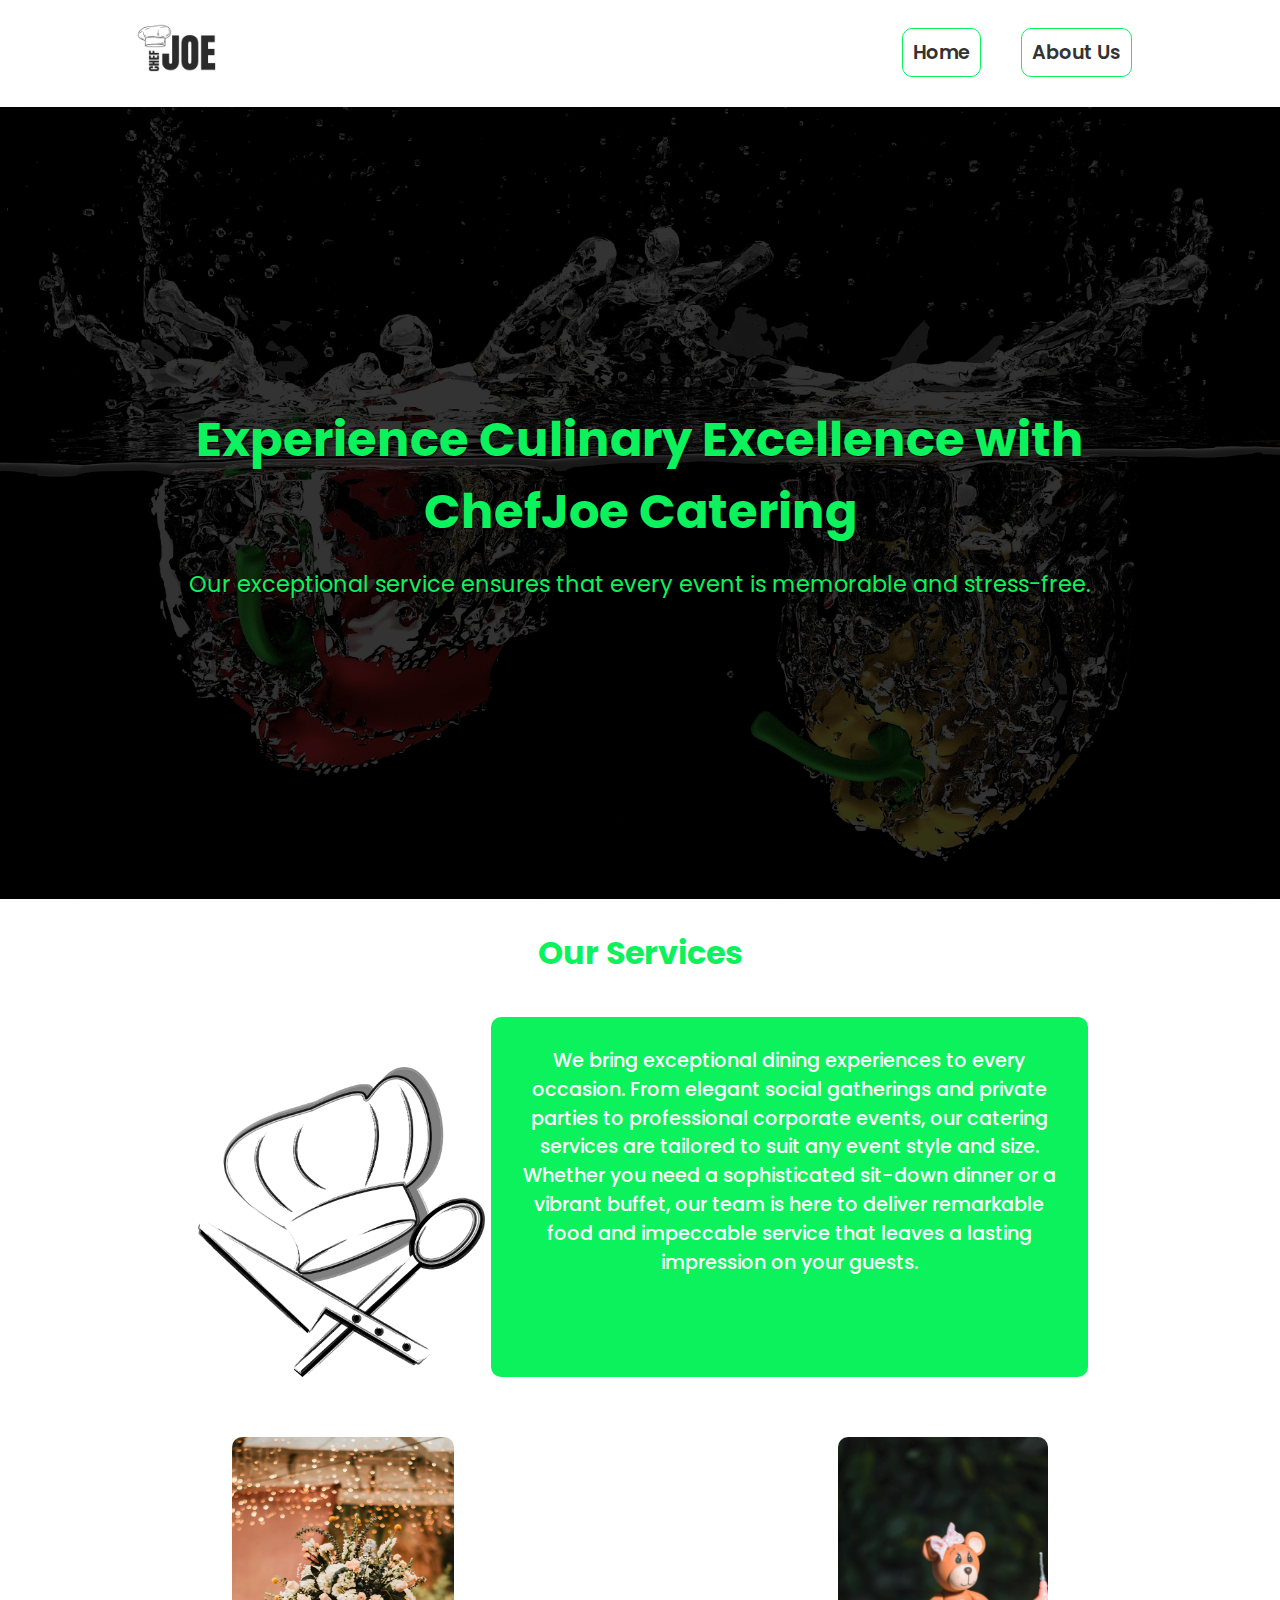
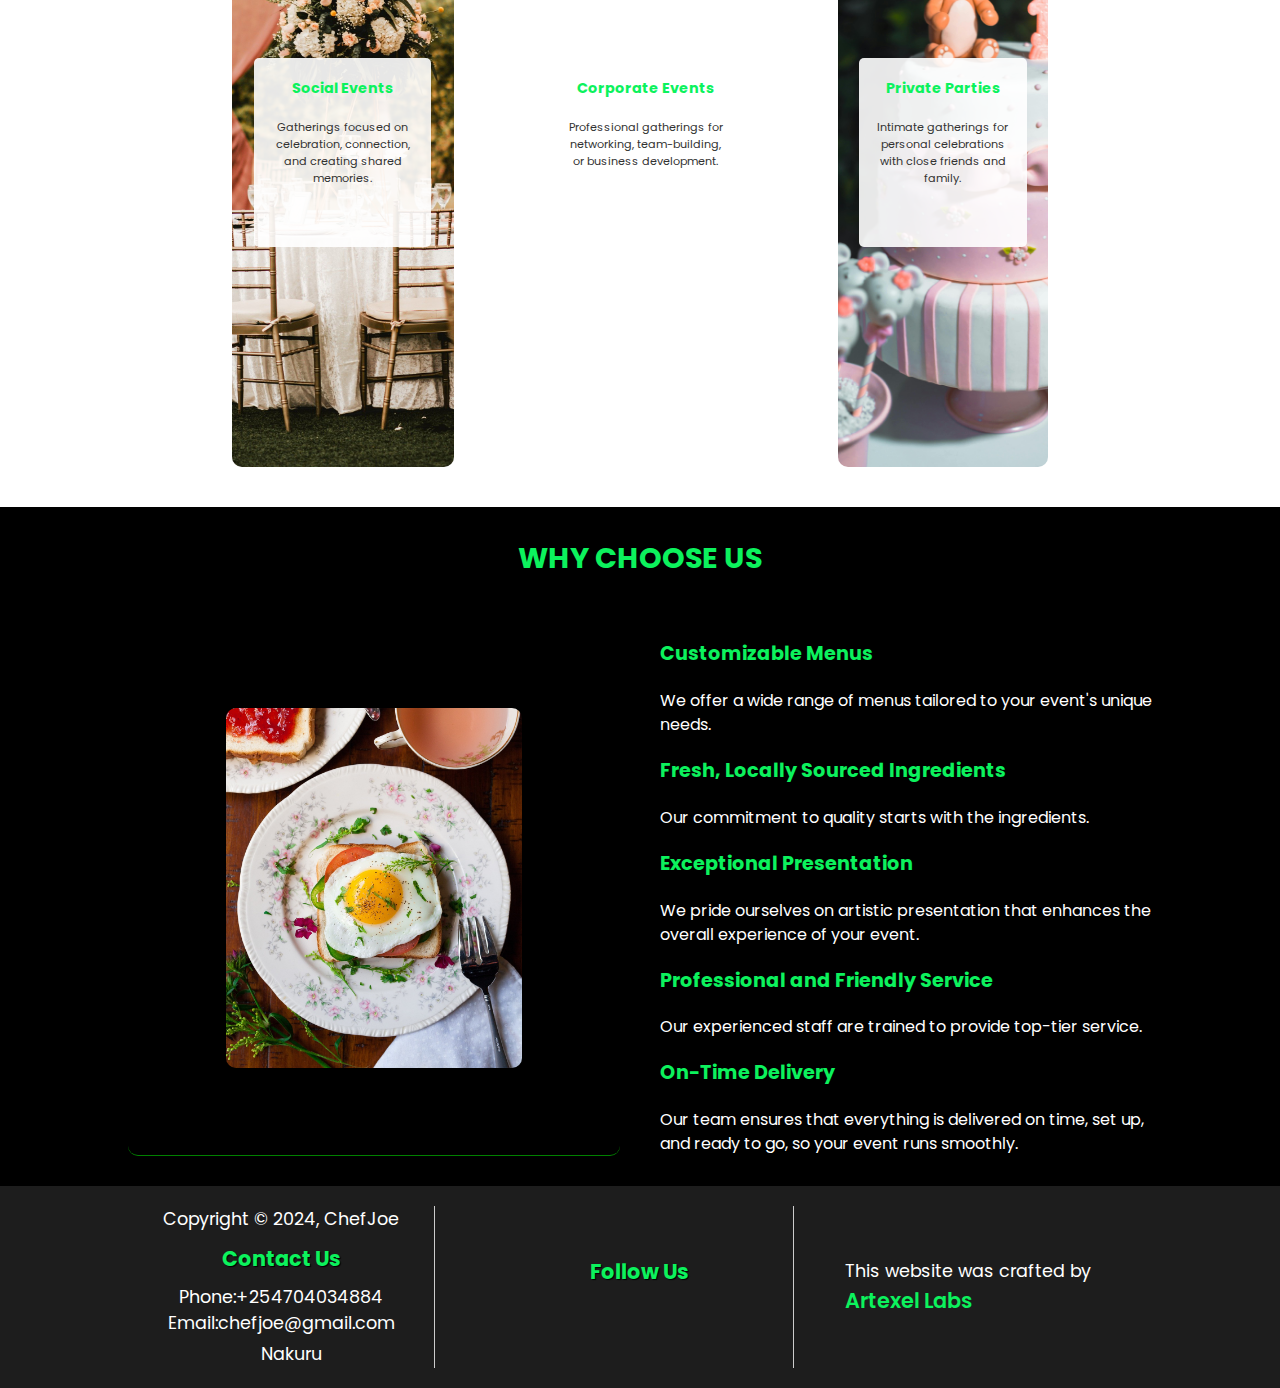
==== index.html @ ffcaa809 "initial" ====
<!DOCTYPE html>
<html lang="en">
<head>
    <meta charset="UTF-8">
    <meta http-equiv="X-UA-Compatible" content="IE=edge">
    <meta name="viewport" content="width=device-width, initial-scale=1.0">
    <meta name="description" content="Affordable outside catering services">
    <meta name="keywords" content="catering, catering services, outside catering, wedding catering, professional catering, professional caterers, events, events catering,catering services Nakuru, chef joe,chef joe catering, chef, main chef, food, event food, cooking, cooking at events, outside cooking">
    <meta name="author" content="Cornelius Masankwa">
    <title>ChefJoe </title>
    <link rel="shortcut icon" href="images/logo.png">
    <link rel="preconnect" href="https://fonts.googleapis.com">
    <link rel="preconnect" href="https://fonts.gstatic.com" crossorigin>
    <link href="https://fonts.googleapis.com/css2?family=Poppins:ital,wght@0,100;0,200;0,300;0,400;0,500;0,600;0,700;0,800;0,900;1,100;1,200;1,300;1,400;1,500;1,600;1,700;1,800;1,900&display=swap" rel="stylesheet">
    <link rel="stylesheet" href="https://cdnjs.cloudflare.com/ajax/libs/font-awesome/6.6.0/css/all.min.css" integrity="sha512-Kc323vGBEqzTmouAECnVceyQqyqdsSiqLQISBL29aUW4U/M7pSPA/gEUZQqv1cwx4OnYxTxve5UMg5GT6L4JJg==" crossorigin="anonymous" referrerpolicy="no-referrer" />
    <link rel="stylesheet" href="css/style.css">
</head>
<body>
    <header id="main-header">
        <div class="container">
            <div class="header-container">
                <div class="logo">
                    <a href="index.html"><img src="images/logo.png" alt="CHEFJOE"></a>
                </div>
                <nav id="main-nav">
                    <ul class="main-menu">
                        <li><a href="index.html">Home</a></li>
                        <li><a href="about.html">About Us</a></li>
                    </ul>

                    <!--Hamburger menu-->

                    <button class="hamburger-button">
                        <div class="hamburger-line"></div>
                        <div class="hamburger-line"></div>
                        <div class="hamburger-line"></div>
                    </button>

                    <div class="mobile-menu active">
                        <ul class="mobi">
                            <li><a href="index.html">Home</a></li>
                            <li><a href="about.html">About Us</a></li>
                        </ul>
                    </div>
                </nav>
            </div>
        </div>
    </header>

    <section id="hero">
        <div class="hero-content">
            <div class="hero-container">
                <h1 class="hero-header">Experience Culinary Excellence with ChefJoe Catering</h1>
                <p class="hero-text"> Our exceptional service ensures that every event is memorable and stress-free.</p>
            </div>
        </div>
    </section>

    <section class="feature">
        <div class="container-sm">
            <h3>Our Services</h3>
    
            <div class="feature-header">
                <img src="images/services.png" alt="Services">
                <p>We bring exceptional dining experiences to every occasion. From elegant social gatherings and private parties to professional corporate events, our catering services are tailored to suit any event style and size. Whether you need a sophisticated sit-down dinner or a vibrant buffet, our team is here to deliver remarkable food and impeccable service that leaves a lasting impression on your guests.</p>
            </div>
            <div class="feature-body">
                
                    <div class="grid grid-1 position">
                        <div class="grid-content position-1">
                            <h3>Social Events</h3>
                            <p>Gatherings focused on celebration, connection, and creating shared memories.</p>
                        </div>
                    </div> 
    
                    <div class="grid grid-2">
                        <div class="grid-content">
                            <h3>Corporate Events</h3>
                            <p>Professional gatherings for networking, team-building, or business development.</p>
                        </div>
                    </div>
    
                    <div class="grid grid-3">
                        <div class="grid-content">
                            <h3>Private Parties</h3>
                            <p>Intimate gatherings for personal celebrations with close friends and family.</p>
                        </div>
                    </div>
            </div>
        </div>
    </section>

    <section class="selling-points">
        <div class="container">

            <h3>WHY CHOOSE US</h3>

            <div class="selling-point-box">
                <div class="left">
                    <img src="images/food.jpg" alt="Food">
                </div>
                <div class="right">
                    <h4>Customizable Menus</h4>
                    <p>We offer a wide range of menus tailored to your event's unique needs.</p>
                    <h4>Fresh, Locally Sourced Ingredients</h4>
                    <p>Our commitment to quality starts with the ingredients.</p>
                    <h4>Exceptional Presentation</h4>
                    <p>We pride ourselves on artistic presentation that enhances the overall experience of your event.</p>
                    <h4>Professional and Friendly Service</h4>
                    <p>Our experienced staff are trained to provide top-tier service.</p>
                    <h4>On-Time Delivery</h4>
                    <p>Our team ensures that everything is delivered on time, set up, and ready to go, so your event runs smoothly.</p>
                </div>
            </div>
        </div>
    </section>

    <footer id="main-footer">
        <div class="container">
        <div class="footer-group-container">
            <div class="footer-group contact">
                <p>Copyright &copy; 2024, ChefJoe</p>
                <h4>Contact Us</h4>
                <p><span>Phone:</span>+254704034884</p>
                <p><span>Email:</span>chefjoe@gmail.com</p>
                <p><i class="fas fa-location"></i>Nakuru</p>
            </div>

            <div class="footer-group social-links">
                <h4>Follow Us</h4>
                <ul>
                    <li><a href="#"><i class="fab fa-facebook"></i></a></li>
                    <li><a href="#"><i class="fab fa-instagram"></i></a></li>
                    <li><a href="#"><i class="fab fa-x-twitter"></i></a></li>
                </ul>
            </div>

            <div class="footer-group developer">
                <p>This website was crafted by <span>Artexel Labs</span></p>
            </div>
            </div>
        </div>

    </footer>

    <script src="js/main.js"></script>
</body>
</html>
---- css/style.css ----
*{
    margin:0;
    padding:0;
    box-sizing: border-box;
}
:root{
    --primary-color:#0CF25D;
}
a{
    text-decoration: none;
    color:#333;
    transition: all 0.5s;
    
}
li a:hover{
    color:var(--primary-color);
}

.container{
    width:80vw;
    margin:auto;
}



body{
    background-color: #f4f4f4;
    color:#333;
    font-family: 'Poppins', serif;
    font-size: 16px;
    line-height: 1.5;
    overflow-x: hidden;
}
#main-header{
    background: #fff;
}
#main-header .header-container{
    display: flex;
    justify-content: space-between;
    align-items: center;
    
}
.logo img{
 height:100px;
}
#main-nav ul{
    display:flex;
    list-style: none;
}
#main-nav ul li{
    padding:0 20px;
    font-weight: 600;
}
#main-nav ul li a{
    padding:10px;
    border-radius: 10px;
}
.main-menu a{
    border: 1px solid var(--primary-color);
    font-size: 1.2rem;
}


#hero{
    background: url('../images/hero-image.jpg');
    background-size: cover;
    background-position: center;
    background-repeat: no-repeat;
    height:88vh;
    width:100vw;
}
#hero .hero-content{
    background: rgba(0, 0, 0, 0.8);
    color:#fff;
    height: 100%;
    width:100%;
}

.hero-container {
    width:80vw;
    margin: auto;
    height:100%;
    display:flex;
    flex-direction: column;
    justify-content: center;
    align-items: center;
    text-align: center;
    text-shadow: #333;
    color:var(--primary-color);
    
}
.hero-header{
    font-size: 3rem;
    text-shadow: 1px 1px 1px black;
}
.hero-text{
    font-size: 1.4rem;
    display: block;
    margin-top:20px;
    text-shadow: 1px 1px 1px black;
}
.feature{
    background-color: #fff;
    display:flex;
    flex-direction: column;
    justify-content: center;
    align-items: center;
    padding-top: 30px;
}
.container-sm{
    width:70vw;
    margin: auto; 
}
.feature-header{
    margin: 30px 0;
    text-align: left;
    font-weight: 500;
    font-size: 1.2rem;
    margin: auto;
    display:grid;
    grid-template-columns: 1fr 2fr;
}
.feature-header img{
    width:inherit;
    height:40vh;
    margin:20px auto;
    padding-top: 50px;

}
.feature-header p{
    text-align: center;
    background-color: var(--primary-color);
    color:#fff;
    padding:30px;
    border-radius: 10px;
    margin: 20px 0;
    box-shadow: 1px 1px 10px;
}
.feature h3{
    font-size: 2rem;
    text-align: center;
    color: var(--primary-color);
    margin-bottom: 20px;
}
.feature-body{
    display:flex;
    
}
.feature-body .grid{
    margin:40px;
    height:70vh;
    border-radius: 10px;
    display: flex;
}

 .grid-1{
    background: url('../images/wedding.jpg');
    background-size: cover;
    background-position: center;
    background-repeat: no-repeat;
    
}
.grid-2{
    background: url('../images/meeting.jpg');
    background-size: cover;
    background-position: center;
    background-repeat: no-repeat;
    
}
.grid-3{
    background: url('../images/birthday.jpg');
    background-size: cover;
    background-position: center;
    background-repeat: no-repeat;
    
}
.grid-content{
   height:30%; 
   width:80%;
   margin:auto;
   text-align: center;
   background-color: rgba(255, 255, 255, 0.9);
   border-radius: 5px;
}
.grid-content h3{
    font-size: 0.9rem;
    margin:20px;
}
.grid-content p{
    font-size: 0.7rem;
    margin: 0 10px;
}
.selling-points{
    background-color: #000;
    color:#fff;
}
.selling-points h3{
    font-size:1.8rem;
    text-align: center;
    margin-bottom:10px;
    padding-top: 30px;
    color:var(--primary-color);
    text-shadow: 1px 1px 1px black;
}
.selling-point-box{
    display:grid;
    grid-template-columns: 1fr 1fr;
    padding:30px 0 30px 0;
}
.left{
    display: flex;
    justify-content: center;
    align-items: center;
    border-bottom:1px solid green;
    margin-right:20px ;
    border-radius: 10px;
}
.left img{
    width: 60%;
    border-radius: 10px;
}
.left img:hover{
    border:1px solid green;
    transition: all 0.7s;
}
.right{
    padding-left: 20px;
}
.right h4{
    margin:20px 0;
    color: var(--primary-color);
    font-size: 1.2rem;
}
#main-footer{
    background: rgb(29, 29, 29);
    color:#fff;
}
.footer-group-container{
    display: flex;
    justify-content: space-between;
}
.footer-group{
    width:30%;
    margin: 20px 0;
    display: flex;
    flex-direction: column;
    justify-content: center;
    align-items: center;
}
.footer-group h4{
    font-size: 1.3rem;
    color: var(--primary-color);
    margin:10px 0;
    text-shadow: 1px 1px 1px black;
}
.footer-group p{
    font-size: 1.1rem;
}
.footer-group ul{
    list-style: none;
    display:flex
}
.footer-group ul li a{
    color:#fff;
    transition: all 0.5s;
}
.footer-group i{
    font-size: 1.3rem;
    padding: 10px;
    transition: all 0.5s;
}
.footer-group ul li a i:hover{
    color: var(--primary-color);
    font-size: 1.5rem;

}
.developer span{
    font-size: 1.3rem;
    font-weight: 600;
    color:var(--primary-color);
}

.contact, .social-links{
    border-right: 1px solid #ccc;
}
.welcome{
    background: #333;
    color:#fff;
}
.welcome-box{
    display:grid;
    grid-template-columns: 1fr 1fr;
    padding: 30px 0;
    color: var(--primary-color);
}

.welcome-image{
    display:flex;
    flex-direction: column;
    justify-content: center;
    align-items: center;
    text-align: center;
    margin: 20px ;
    height:100%;
}
.welcome-image img{
    width:30vw;
    border-radius: 30px;
}
.welcome-content{
    padding:10px;
    display:flex;
    flex-direction: column;
    justify-content: center;
    align-items: center;
    text-align: justify;
}
.welcome-content h4{
    margin:20px 0;
    font-size: 1.8rem;
    text-shadow: 1px 1px 1px black;
}
.welcome-content p{
    font-weight: 600;
    line-height: 1.6;
    color:#fff;
    margin:10px;
}
.mission{
    background: #fff;
    position: relative;
    height:50vh;
}
.mission h4{
    font-size: 1.8rem;
    background: var(--primary-color);
    color: #fff;
    width:25vw;
    height: 15vh;
    display:flex;
    flex-direction: column;
    justify-content: center;
    align-items: center;
    text-align: center;
    position:absolute;
    top:-30px;
    border-radius: 10px;
    text-shadow: 1px 1px 1px black;
    box-shadow: 1px 1px 1px black;
}
.mission-box{
    display:flex;
    height:50vh;
    padding: 40px 0;
    
}
.mission-content{
    display: flex;
    flex-direction: column;
    justify-content: center;
    align-items: center;
    text-align: center;
    height:100%;
    font-weight:600;
    font-size: 1.3rem;
    padding: 20px;
}
.mission-image{
    width: 50%;
    height: 100%;
    display: flex;
    justify-content: center;
    align-items: center;
    text-align: center;
}
.mission-image img{
    width: inherit;
    height: inherit;
}
.values{
    background-color:#f4f4f4;
    padding-bottom: 30px;
}
.values h3{
    font-size: 1.8rem;
    color:var(--primary-color);
    text-align: center;
    margin: 30px 0;
    text-shadow: 1px 1px 2px black ;
}
.main-box{
    max-width:60vw;
    margin: auto;
    display: flex;
    flex-direction: column;
    justify-content: center;
    align-items: center;
}
.mini-box{
    padding:10px;
    display:flex;
}
.mini-box .box{
    display: flex;
    flex-direction: column;
    justify-content: center;
    align-items: center;
    text-align: center;
    padding: 20px;
    background: var(--primary-color);
    border-radius: 10px;
    width: 50%;
    margin: 0 20px;
    font-weight: 500;
    box-shadow: 5px 5px  10px;
    transition: all 0.5s;
}
.mini-box .box:hover{
    box-shadow: 10px 10px  15px  #333;
}
.mini-box .box i{
    font-size: 1.5rem;
    margin:10px 0;
}
.mini-box .box h4{
    font-size: 1.3rem;
    margin: 10px 0;
}
.mini-box .box p{
    font-size: 0.8rem;
    text-align: center;
    width:70%;
    margin: 10px ;
}
.hamburger-button{
    display:none;
    background:none;
    border:none;
    cursor:pointer;
    padding:10px;
    z-index: 1000;
}
.hamburger-button .hamburger-line{
    width:30px;
    height:3px;
    background: #333;
    margin:6px 0;
}
.mobile-menu{
    background-color: #f4f4f4;
    height:100%;
    width:250px;
    font-size: 1.4rem;
    position:fixed;
    top:12vh;
    right:0px;
    z-index: 100;
    background: #fff;
    box-shadow: 0px 0px 10px rgba(0,0,0,0.2);
    transition: right 0.3s ease-in-out;

}
.mobile-menu.active {
    right:-300px;
}
.mobi{
   display: flex;
   flex-direction: column;
   width:50vw;
}
.mobi li{
    padding: 0px;
    margin:10px;
    
    width:50vw;
}
.mobi li a{
    padding:10px;
    margin: 10px 0;
    width:50vw;



}
@media(max-width:960px){
    
}
@media(max-width:670px){
    #main-nav .main-menu{
        display:none;
    }
    .hamburger-button{
        display:block;
    }
    .feature-header{
        grid-template-columns: 1fr;
    }
    .feature-body{
        flex-direction: column;
    }
    .selling-point-box{
        grid-template-columns: 1fr;
    }
    .left{
        padding-bottom: 40px;
        margin-bottom: 30px;
    }
    .right{
        text-align: center;
        margin-bottom: 30px;
    }
    .footer-group-container{
        flex-direction: column;
        justify-content: center;
        align-items: center;
        width:100%;
    }
    .contact, .social-links{
        border-right: none;
        text-align: center;
    }
    .mission{
        height:60vh;
    }
    .mission h4{
        top:-30;
        left:15px;

    }
    .mission-box{
        flex-direction: column;
        justify-content: center;
        align-items: center;
        
    }
    .mission-content{
        padding-top: 120px;
    }
    
    .welcome-box{
        grid-template-columns: 1fr;
    }
    .welcome-image img{
        width: 100%;
        height: 400px;
        object-fit: cover;
        border-radius: 10px;
    }
    .welcome-content{
        text-align: center;
    }
    .mini-box{
        flex-direction: column;
        padding:0;
    }
    .mini-box .box{
        width:100%;
        margin-bottom: 20px;
    }
}
@media(max-width:500px){
    
}
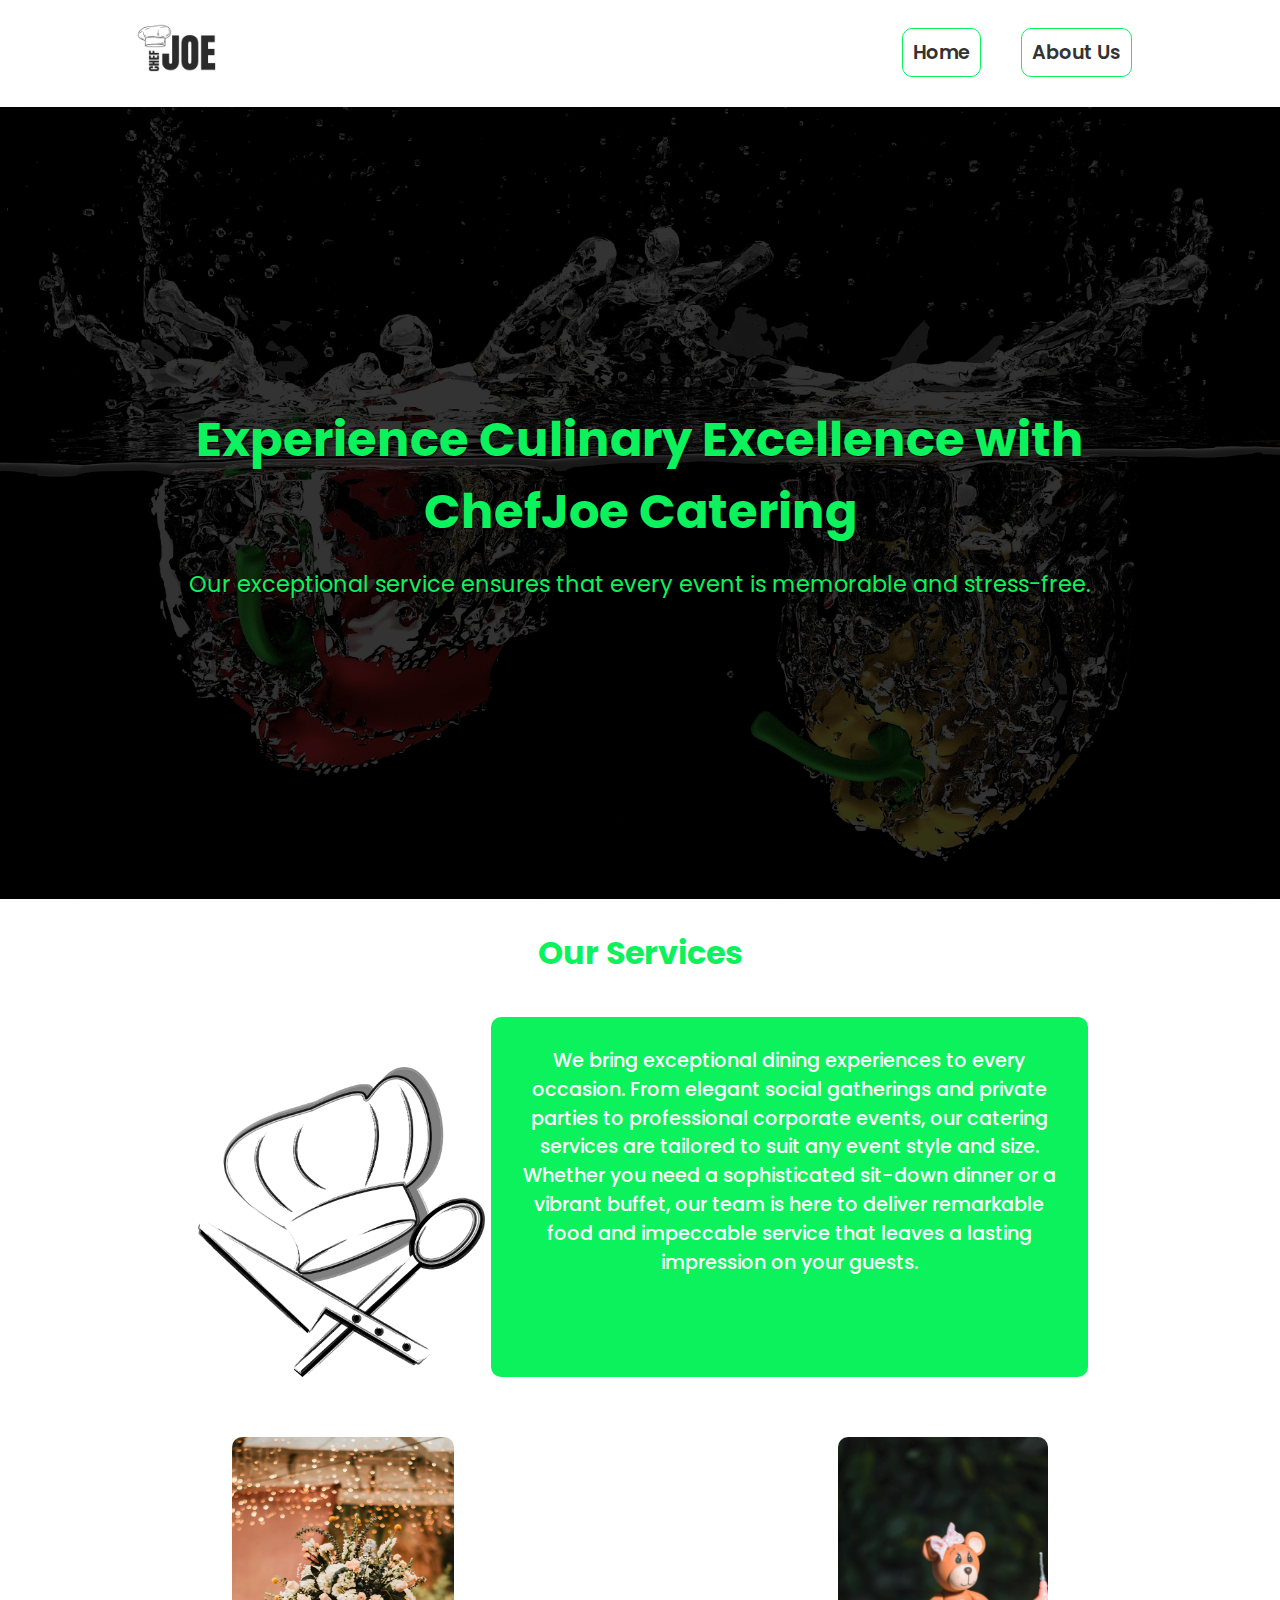
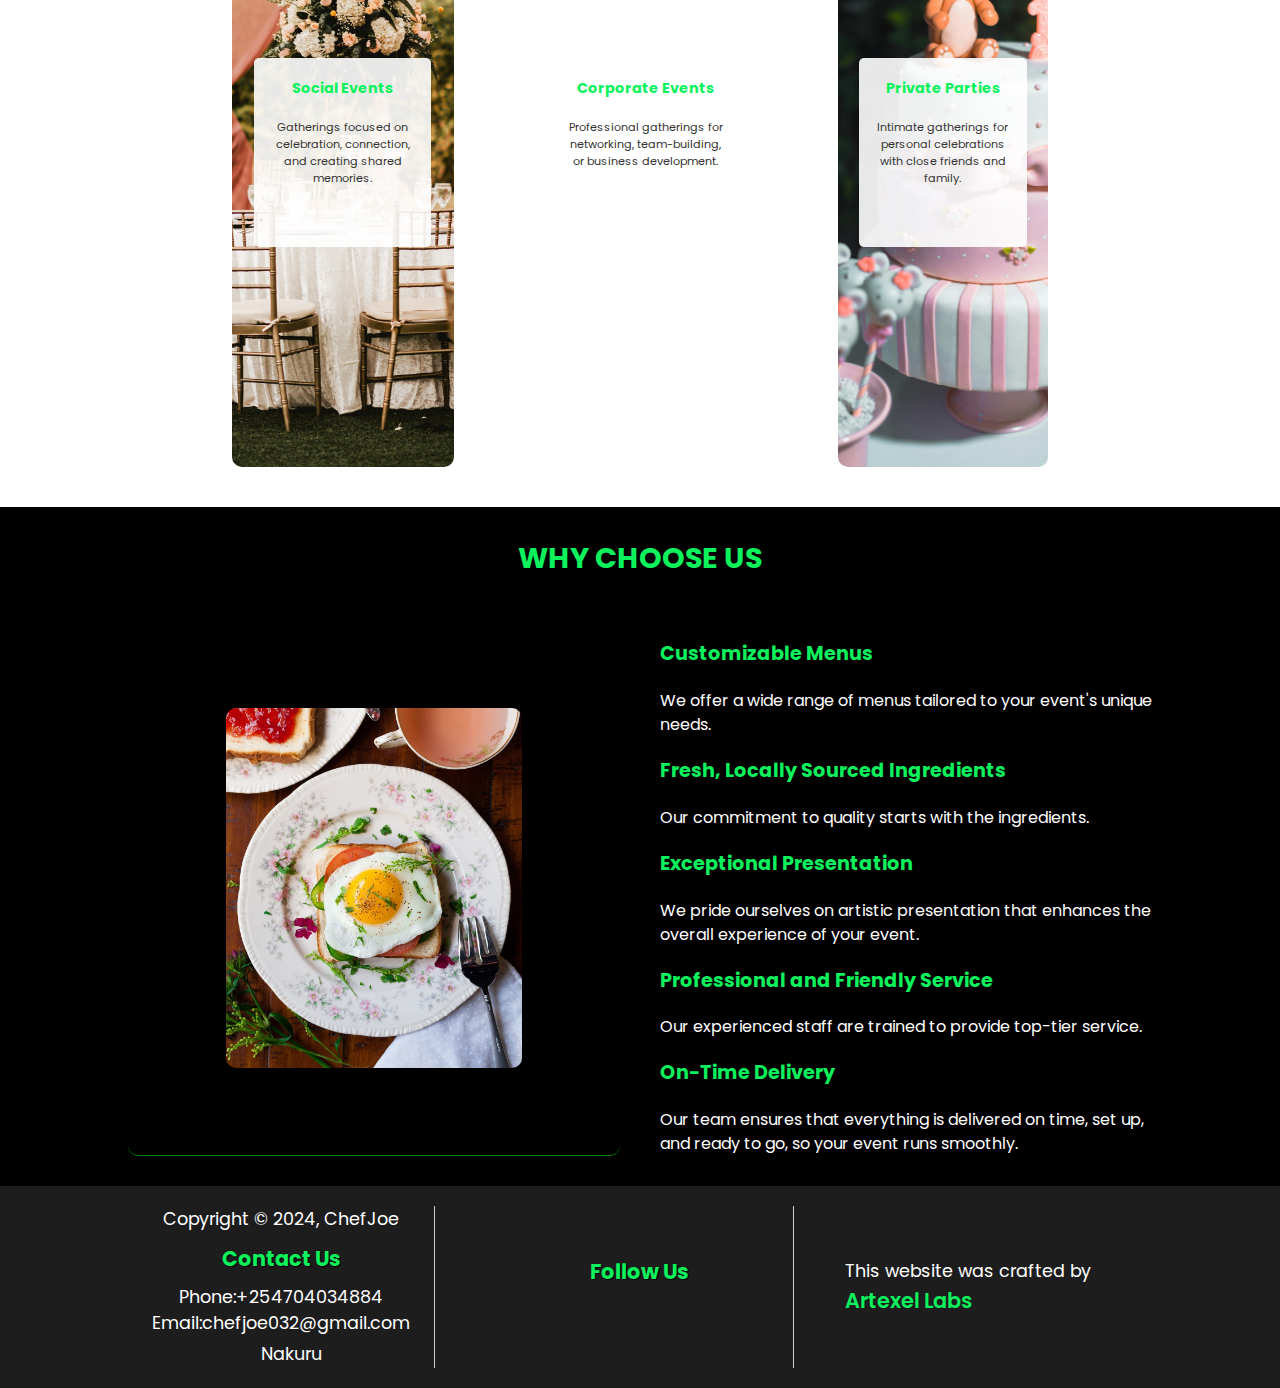
==== commit ebbbcd0a: "twitter update" ====
--- a/index.html
+++ b/index.html
@@ -122,7 +122,7 @@
                 <p>Copyright &copy; 2024, ChefJoe</p>
                 <h4>Contact Us</h4>
                 <p><span>Phone:</span>+254704034884</p>
-                <p><span>Email:</span>chefjoe@gmail.com</p>
+                <p><span>Email:</span>chefjoe032@gmail.com</p>
                 <p><i class="fas fa-location"></i>Nakuru</p>
             </div>
 
@@ -131,7 +131,7 @@
                 <ul>
                     <li><a href="#"><i class="fab fa-facebook"></i></a></li>
                     <li><a href="#"><i class="fab fa-instagram"></i></a></li>
-                    <li><a href="#"><i class="fab fa-x-twitter"></i></a></li>
+                    <li><a href="https://x.com/ChefJoe032"><i class="fab fa-x-twitter"></i></a></li>
                 </ul>
             </div>
 
--- a/css/style.css
+++ b/css/style.css
@@ -489,6 +489,10 @@
     #main-nav .main-menu{
         display:none;
     }
+    .container{
+        width:90vw;
+        margin:auto;
+    }
     .hamburger-button{
         display:block;
     }
@@ -557,6 +561,19 @@
         width:100%;
         margin-bottom: 20px;
     }
+    .grid-content{
+        height:50%;
+    }
+    .feature-body .grid{
+        width:100%;
+    }
+    .feature-header p{
+        background-color: #333;
+    }
+    .feature-body{
+        justify-content: center;
+        align-items: center;
+    }
 }
 @media(max-width:500px){
     
